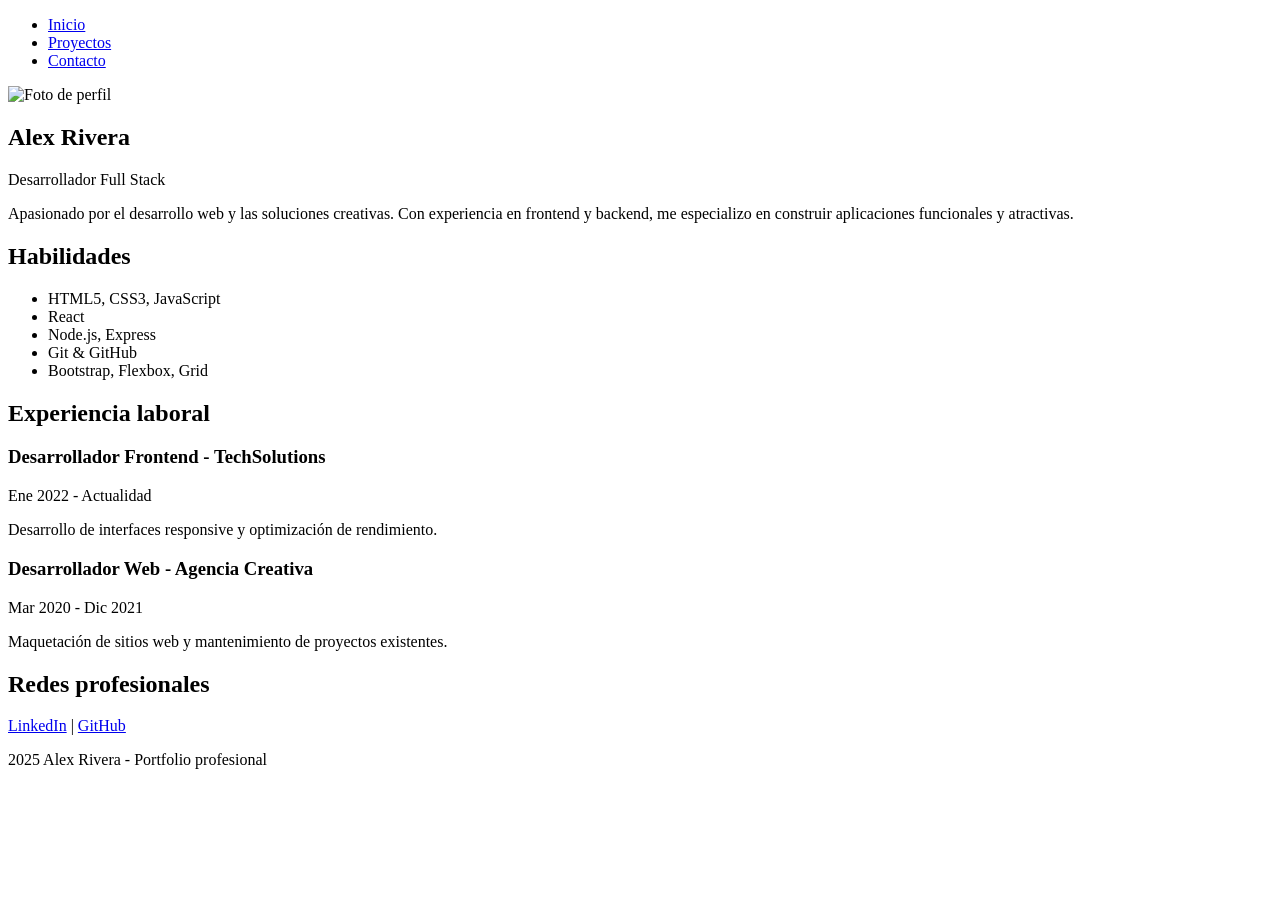
==== portafolio/index.html @ 58e35f81 "Primer commit" ====
<!DOCTYPE html>
<html lang="es">
<head>
    <meta charset="UTF-8">
    <meta name="viewport" content="width=device-width, initial-scale=1.0">
    <title>Inicio | Portfolio</title>
    <link rel="stylesheet" href="css/styles.css">
    <link href="https://fonts.googleapis.com/css2?family=Inter:opsz,wght@14..32,400;14..32,600;14..32,700&display=swap" rel="stylesheet">
</head>
<body>
    <header>
        <nav>
            <ul>
                <li><a href="index.html">Inicio</a></li>
                <li><a href="proyectos.html">Proyectos</a></li>
                <li><a href="contacto.html">Contacto</a></li>
            </ul>
        </nav>
    </header>

    <main class="container">
        <section class="perfil">
            <img src="img/foto.jpg" alt="Foto de perfil" class="foto">
            <h1>Alex Rivera</h1>
            <p class="titulo">Desarrollador Full Stack</p>
            <p class="descripcion">Apasionado por el desarrollo web y las soluciones creativas. Con experiencia en frontend y backend, me especializo en construir aplicaciones funcionales y atractivas.</p>
        </section>

        <section class="habilidades">
            <h2>Habilidades</h2>
            <ul>
                <li>HTML5, CSS3, JavaScript</li>
                <li>React</li>
                <li>Node.js, Express</li>
                <li>Git & GitHub</li>
                <li>Bootstrap, Flexbox, Grid</li>
            </ul>
        </section>

        <section class="experiencia">
            <h2>Experiencia laboral</h2>
            <div class="experiencia-item">
                <h3>Desarrollador Frontend - TechSolutions</h3>
                <p>Ene 2022 - Actualidad</p>
                <p>Desarrollo de interfaces responsive y optimización de rendimiento.</p>
            </div>
            <div class="experiencia-item">
                <h3>Desarrollador Web - Agencia Creativa</h3>
                <p>Mar 2020 - Dic 2021</p>
                <p>Maquetación de sitios web y mantenimiento de proyectos existentes.</p>
            </div>
        </section>

        <section class="redes">
            <h2>Redes profesionales</h2>
            <a href="https://linkedin.com" target="_blank">LinkedIn</a> |
            <a href="https://github.com" target="_blank">GitHub</a>
        </section>
    </main>

    <footer>
        <p> 2025 Alex Rivera - Portfolio profesional</p>
    </footer>
</body>
</html>
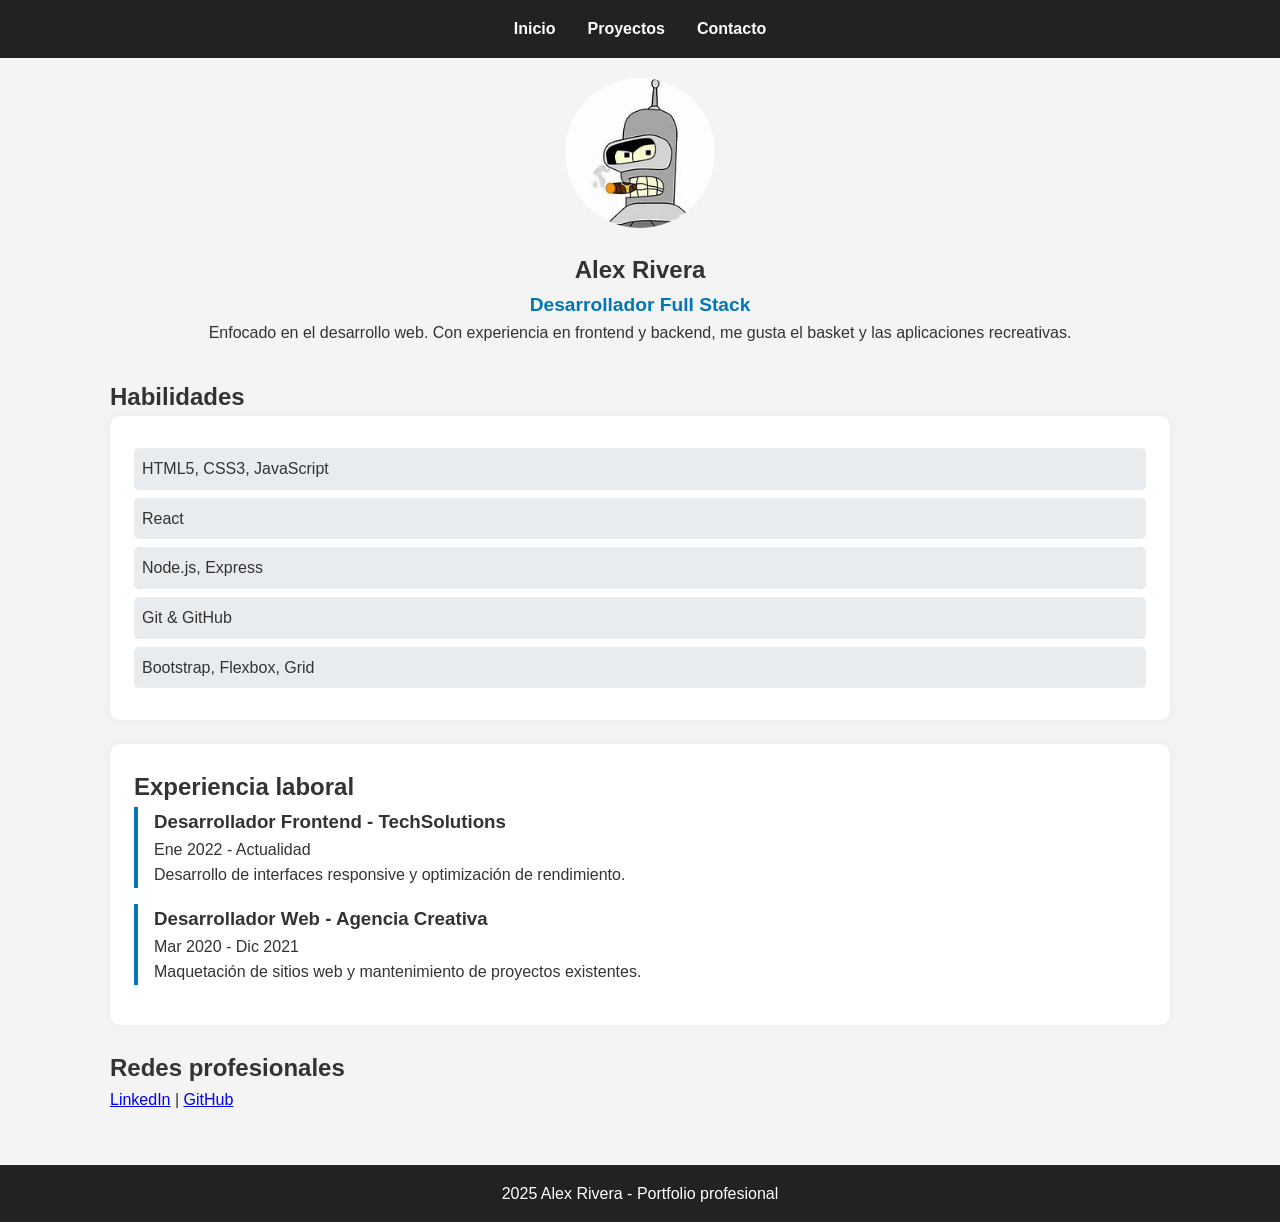
==== commit d2381988: "tercer commit" ====
--- a/portafolio/index.html
+++ b/portafolio/index.html
@@ -23,7 +23,7 @@
             <img src="img/foto.jpg" alt="Foto de perfil" class="foto">
             <h1>Alex Rivera</h1>
             <p class="titulo">Desarrollador Full Stack</p>
-            <p class="descripcion">Apasionado por el desarrollo web y las soluciones creativas. Con experiencia en frontend y backend, me especializo en construir aplicaciones funcionales y atractivas.</p>
+            <p class="descripcion">Enfocado en el desarrollo web. Con experiencia en frontend y backend, me gusta el basket y las aplicaciones recreativas.</p>
         </section>
 
         <section class="habilidades">
--- a/portafolio/css/styles.css
+++ b/portafolio/css/styles.css
@@ -0,0 +1,138 @@
+* {
+    margin: 0;
+    padding: 0;
+    box-sizing: border-box;
+}
+
+body {
+    font-family: 'Inter', sans-serif;
+    line-height: 1.6;
+    background: #f4f4f4;
+    color: #333;
+}
+
+.container {
+    max-width: 1100px;
+    margin: auto;
+    padding: 20px;
+}
+
+header {
+    background: #222;
+    color: white;
+    padding: 1rem;
+}
+
+nav ul {
+    display: flex;
+    justify-content: center;
+    list-style: none;
+    gap: 2rem;
+}
+
+nav a {
+    color: white;
+    text-decoration: none;
+    font-weight: 600;
+}
+
+nav a:hover {
+    text-decoration: underline;
+}
+
+.foto {
+    width: 150px;
+    height: 150px;
+    border-radius: 50%;
+    object-fit: cover;
+    margin-bottom: 1rem;
+}
+
+.perfil {
+    text-align: center;
+    margin-bottom: 2rem;
+}
+
+.titulo {
+    font-size: 1.2rem;
+    color: #0077b6;
+    font-weight: 600;
+}
+
+.habilidades ul, .experiencia, .proyectos {
+    background: white;
+    padding: 1.5rem;
+    border-radius: 10px;
+    margin-bottom: 1.5rem;
+    box-shadow: 0 0 10px rgba(0,0,0,0.05);
+}
+
+.habilidades li {
+    list-style: none;
+    background: #e9ecef;
+    margin: 0.5rem 0;
+    padding: 0.5rem;
+    border-radius: 5px;
+}
+
+.experiencia-item {
+    margin-bottom: 1rem;
+    border-left: 4px solid #0077b6;
+    padding-left: 1rem;
+}
+
+.grid-proyectos {
+    display: grid;
+    grid-template-columns: repeat(auto-fit, minmax(250px, 1fr));
+    gap: 1.5rem;
+}
+
+.proyecto {
+    background: #f8f9fa;
+    padding: 1rem;
+    border-radius: 8px;
+}
+
+.contacto form {
+    display: flex;
+    flex-direction: column;
+    gap: 1rem;
+    background: white;
+    padding: 2rem;
+    border-radius: 10px;
+}
+
+input, textarea, button {
+    font-family: inherit;
+    padding: 0.7rem;
+    border: 1px solid #ccc;
+    border-radius: 5px;
+}
+
+button {
+    background: #0077b6;
+    color: white;
+    border: none;
+    cursor: pointer;
+    font-weight: bold;
+}
+
+button:hover {
+    background: #005f8c;
+}
+
+footer {
+    text-align: center;
+    padding: 1rem;
+    background: #222;
+    color: white;
+    margin-top: 2rem;
+}
+
+@media (max-width: 768px) {
+    nav ul {
+        flex-direction: column;
+        align-items: center;
+        gap: 0.5rem;
+    }
+}
